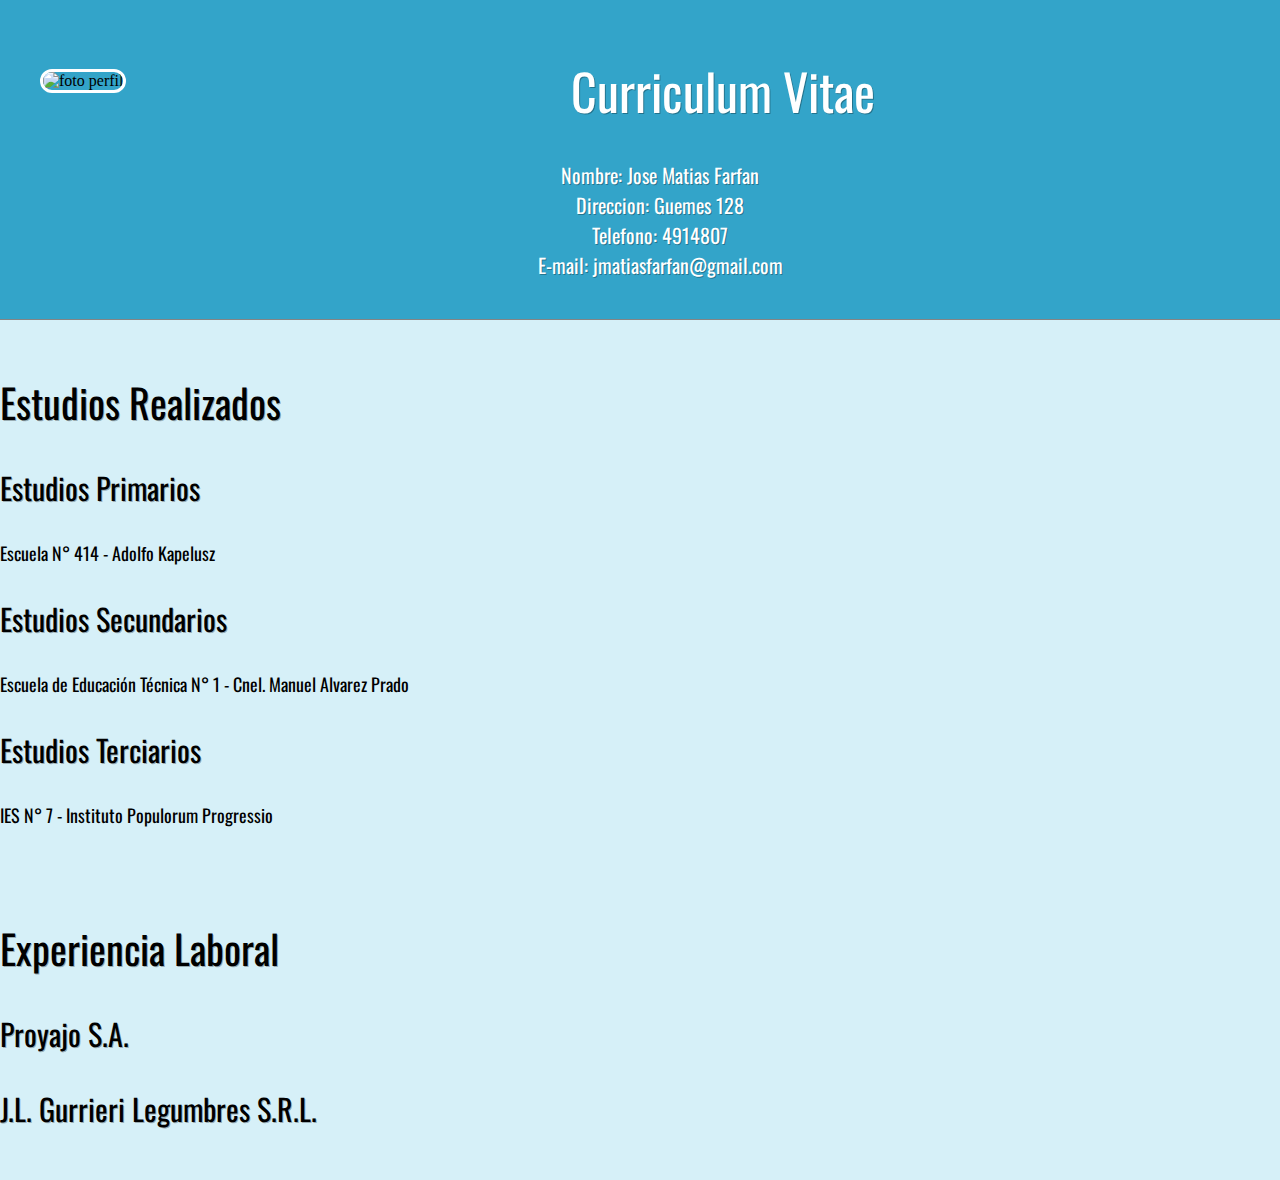
==== index.html @ fe47b985 "initial commit" ====
<!DOCTYPE html>
<html lang="es">
<head>
    <meta charset="UTF-8">
    <meta http-equiv="X-UA-Compatible" content="IE=edge">
    <meta name="viewport" content="width=device-width, initial-scale=1.0">
    <link rel="stylesheet" type="text/css" href="style.css">
    <title>Curriculum Vitae</title>
</head>

<body>

    <header>
        <div class="container">
            <figure>
                <img src="https://randomuser.me/api/portraits/men/77.jpg" alt="foto perfil">
            </figure>
        
            <h1>Curriculum Vitae</h1>
            <ul>
                <li>Nombre: Jose Matias Farfan</li>
                <li>Direccion: Guemes 128</li>
                <li>Telefono: 4914807</li>
                <li>E-mail: jmatiasfarfan@gmail.com</li>
            </ul>
        </div>
    </header>

    
    <section id="Formacion">
        <h2>Estudios Realizados</h2>
            <div class="estudios_list">

                <div class="estudios_detail">
                    <h3>Estudios Primarios</h3>
                    <p>Escuela N° 414 - Adolfo Kapelusz</p>
                </div>

                <div class="estudios_detail">
                    <h3>Estudios Secundarios</h3>
                    <p>Escuela de Educación Técnica N° 1 - Cnel. Manuel Alvarez Prado </p>
                </div>

                <div class="estudios_detail">
                    <h3>Estudios Terciarios</h3>
                    <p>IES N° 7 - Instituto Populorum Progressio</p>
                </div>

            </div>

    </section>
    <section id="Experiencia Laboral">
        <h2> Experiencia Laboral</h2>
            <div class="experiencia_list">
                <div class="experiencia_detail">
                    <h3> Proyajo S.A.</h3>

                </div>
            </div>

            <div class="experiencia_list">
                <div class="experiencia_detail">
                    <h3>J.L. Gurrieri Legumbres S.R.L.</h3>
                </div>
            </div>
        
    </section>
    <footer>

    </footer>
</body>
</html>
---- style.css ----
@import url(https://fonts.googleapis.com/css?family=Oswald:400,300,700);

body {
    
    margin: 0;
    
}

.container_16 {
	max-width: 860px;
	width: 80%;
	margin: 0 auto;
}


header{
    background-color:#33a4c9;
    border-bottom: 1px solid #848484;
    padding: 19px 0;
    overflow: hidden;
}

h1 {
  color: #fff;
  font: 400 50px oswald, sans-serif;
  text-shadow: 1px 1px 0 rgba(0,0,0,.3);
  float: center;
  text-align: center;
}

h2 {
  
  font-style: italic;
  font: 400 40px oswald,sans-serif;
  text-shadow: 1px 1px 0 rgba(0,0,0,.3);
}

h3 {
  
  font-style: italic;
  font: 400 30px oswald,sans-serif;
  text-shadow: 1px 1px 0 rgba(0,0,0,.3);
}

p {
  font: 400 18px oswald, sans-serif;
}


header ul {
  color: #fff;
  font: 400 20px oswald,sans-serif;
  text-shadow: 1px 1px 0 rgba(0,0,0,.3);
  text-align: center;
  float: center;
  list-style: none;
    
}

header figure {
  float:left;
  }

header figure img {
  border-radius: 90px;
  border: solid #fff;
  height: 175px;
  width: 175px;
  position: relative;
}
section {
  background-color:#d6f0f8;
  padding: 19px 0;
}
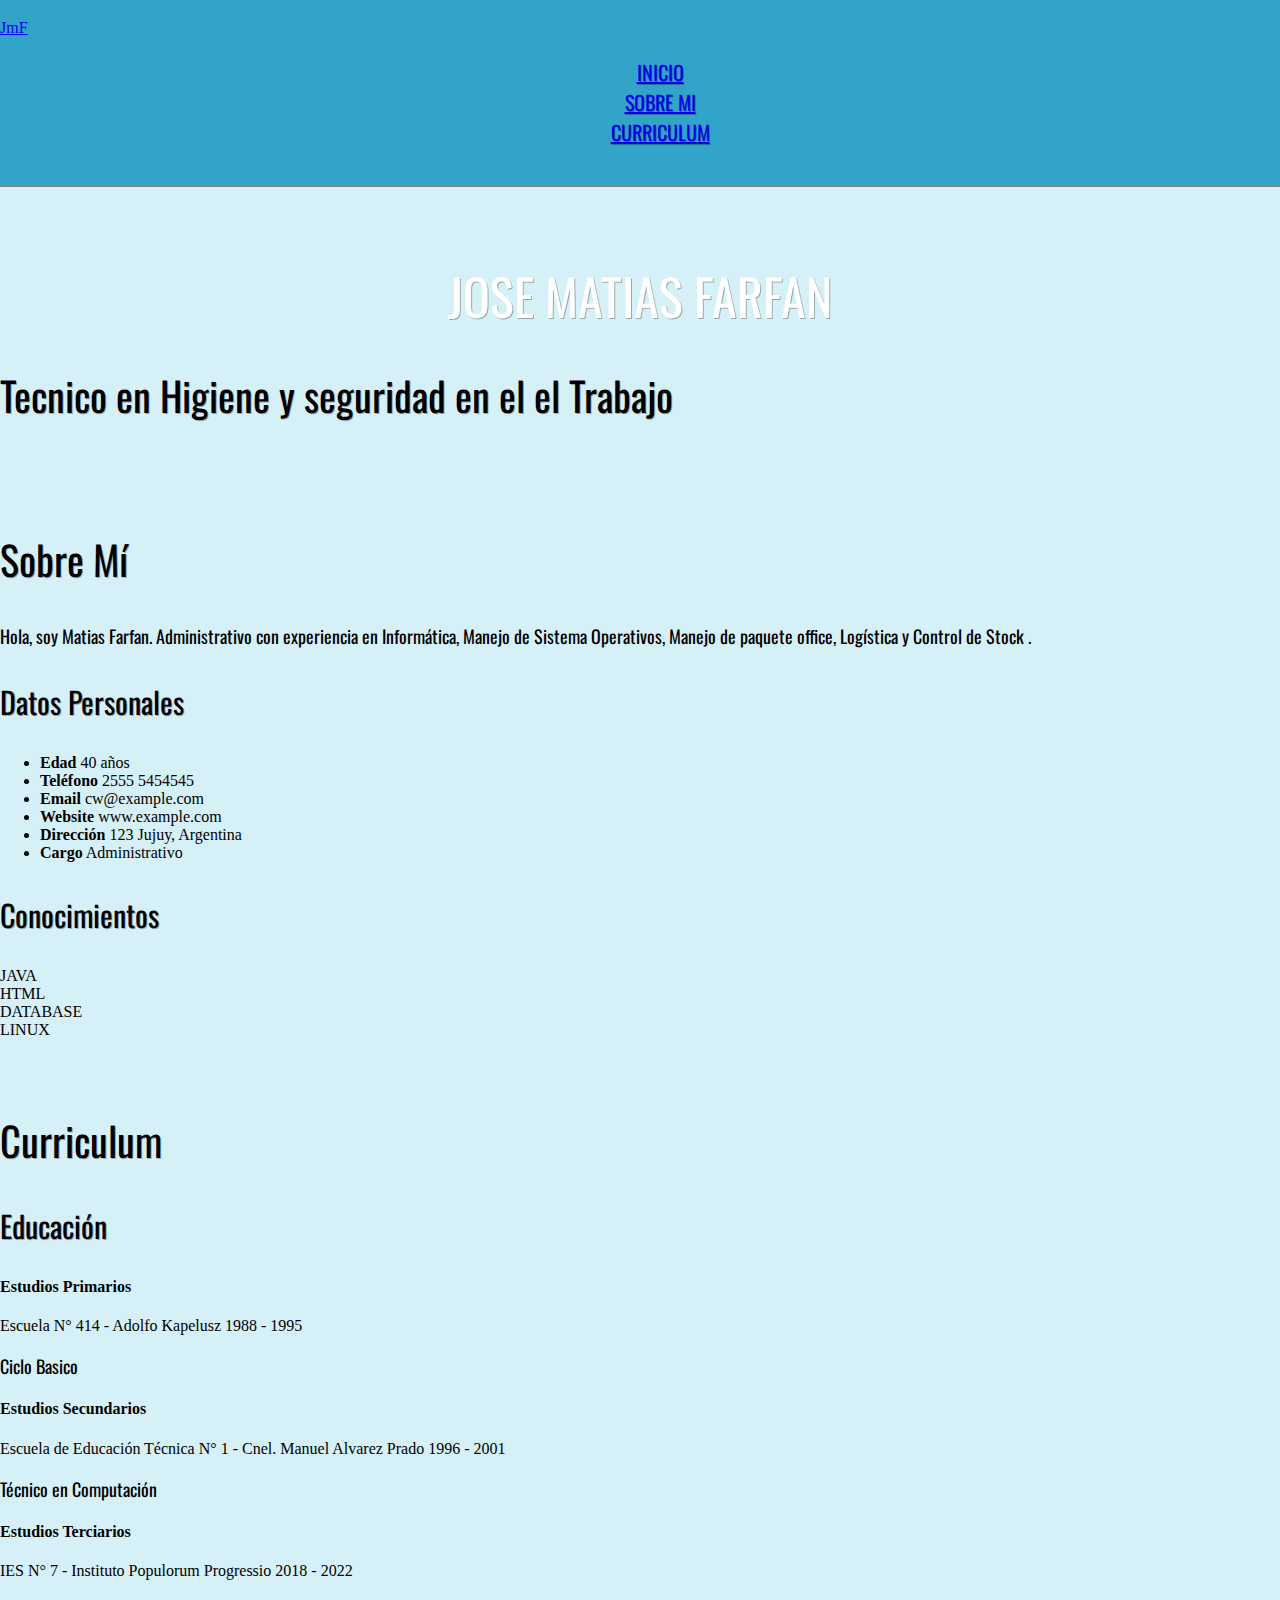
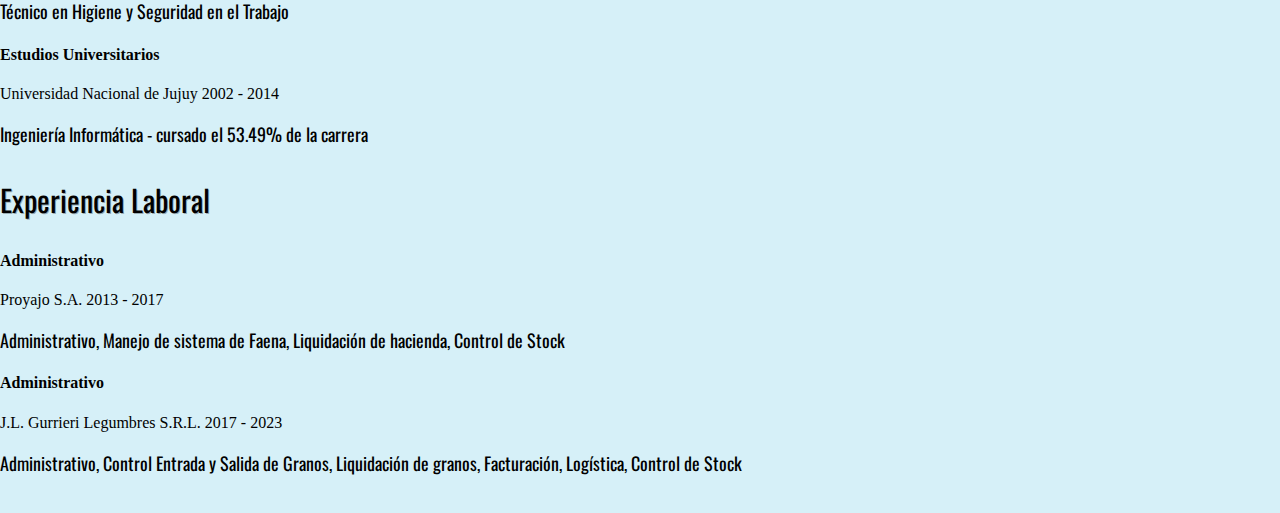
==== commit 284a842d: "modificacion index" ====
--- a/index.html
+++ b/index.html
@@ -4,69 +4,205 @@
     <meta charset="UTF-8">
     <meta http-equiv="X-UA-Compatible" content="IE=edge">
     <meta name="viewport" content="width=device-width, initial-scale=1.0">
+    <link rel="stylesheet" href="https://cdnjs.cloudflare.com/ajax/libs/font-awesome/6.1.2/css/all.min.css" integrity="sha512-1sCRPdkRXhBV2PBLUdRb4tMg1w2YPf37qatUFeS7zlBy7jJI8Lf4VHwWfZZfpXtYSLy85pkm9GaYVYMfw5BC1A==" crossorigin="anonymous" referrerpolicy="no-referrer" />
     <link rel="stylesheet" type="text/css" href="style.css">
     <title>Curriculum Vitae</title>
 </head>
 
 <body>
-
-    <header>
-        <div class="container">
-            <figure>
-                <img src="https://randomuser.me/api/portraits/men/77.jpg" alt="foto perfil">
-            </figure>
+    <!-- MENU ENCABEZADO -->
+    <div class="contenedor-header"> 
+        <header>
+            <div class="logo">
+                <a href="#">JmF</a>
+            </div>
+            <nav id="nav">
+                        
+                 <ul>
+                    <li><a href="#inicio" onclick="seleccionar()">INICIO</a></li>
+                    <li><a href="#sobremi" onclick="seleccionar()">SOBRE MI</a></li>
+                    <li><a href="#curriculum" onclick="seleccionar()">CURRICULUM</a></li>
+                </ul>
+            </nav>
+            <div class="nav-responsive" onclick="mostrarOcultarMenu()">
+                <i class="fa-solid fa-bars"></i>
+            </div>
+        </header>
+    </div>
+
+    <!-- SECCION INICIO -->
+    <section id="inicio" class="inicio">
+        <div class="contenido-banner">
+            <div class="contenedor-img">
+                <img src="img/yo.png" alt="">
+            </div>
+            <h1>JOSE MATIAS FARFAN</h1>
+            <h2>Tecnico en Higiene y seguridad en el el Trabajo</h2>
+            <div class="redes">
+                <a href="http://www.facebook.com"><i class="fa-brands fa-facebook-f"></i></a>
+                <a href="http://www.instagram.com"><i class="fa-brands fa-instagram"></i></a>
+                <a href="http://www.linkedin.com"><i class="fa-brands fa-linkedin-in"></i></a>
+                
+            </div>
+        </div>
+    </section>
+<!-- SECCION SOBRE MI -->
+    <section id="sobremi" class="sobremi">
+        <div class="contenido-seccion">
+            <h2>Sobre Mí</h2>
+            <p><span>Hola, soy Matias Farfan.</span> Administrativo con experiencia en Informática, Manejo de Sistema Operativos, Manejo de paquete office, Logística y Control de Stock .</p>
+
+            <div class="fila">
+                <!-- datos personales -->
+                <div class="col">
+                    <h3>Datos Personales</h3>
+                    <ul>
+                        <li>
+                            <strong>Edad</strong>
+                            40 años 
+                        </li>
+                        <li>
+                            <strong>Teléfono</strong>
+                            2555 5454545
+                        </li>
+                        <li>
+                            <strong>Email</strong>
+                            cw@example.com
+                        </li>
+                        <li>
+                            <strong>Website</strong>
+                            www.example.com
+                        </li>
+                        <li>
+                            <strong>Dirección</strong>
+                            123 Jujuy, Argentina
+                        </li>
+                        <li>
+                            <strong>Cargo</strong>
+                            <span>Administrativo</span>
+                        </li>
+                    </ul>
+                </div>
+
+                <!-- Conocimientos -->
+                <div class="col">
+                    <h3>Conocimientos</h3>
+                    <div class="contenedor-conocimientos">
+                        <div class="conocimientos">
+                            <i class="fa-brands fa-java"></i>
+                            <span>JAVA</span>
+                        </div>
+                        <div class="conocimientos">
+                            <i class="fa-brands fa-html5"></i>
+                            <span>HTML</span>
+                        </div>
+                        <div class="conocimientos">
+                            <i class="fa-solid fa-database"></i>
+                            <span>DATABASE</span>
+                        </div>
+                        <div class="conocimientos">
+                            <i class="fa-brands fa-linux"></i>
+                            <span>LINUX</span>
+                        </div>
+                        
+                    </div>
+                </div>
+            </div>
+            
+        </div>
+    </section>
+
+
+
+    <!-- SECCION CURRICULUM -->
+    
+    <section id="curriculum" class="curriculum">
         
-            <h1>Curriculum Vitae</h1>
-            <ul>
-                <li>Nombre: Jose Matias Farfan</li>
-                <li>Direccion: Guemes 128</li>
-                <li>Telefono: 4914807</li>
-                <li>E-mail: jmatiasfarfan@gmail.com</li>
-            </ul>
+            <div class="contenido-seccion">
+                <h2> Curriculum </h2>    
+                <div class="fila">
+                    <div class="col izquierda"> 
+                        <h3>Educación</h3>
+                        <div class="item izq"> 
+                            <h4>Estudios Primarios</h4>
+                            <span class="establecimiento">Escuela N° 414 - Adolfo Kapelusz </span>
+                            <span class="fecha">1988 - 1995</span>
+                            <p>Ciclo Basico</p>
+                            <div class="conectori">
+                                <div class="circuloi"></div>
+                            </div>
+                        </div>
+
+                        <div class="item izq"> 
+                            <h4>Estudios Secundarios</h4>
+                            <span class="establecimiento">Escuela de Educación Técnica N° 1 - Cnel. Manuel Alvarez Prado </span>
+                            <span class="fecha">1996 - 2001</span>
+                            <p>Técnico en Computación</p>
+                            <div class="conectori">
+                                <div class="circuloi"></div>
+                            </div>
+                        </div>
+
+                        <div class="item izq"> 
+                            <h4>Estudios Terciarios</h4>
+                            <span class="establecimiento">IES N° 7 - Instituto Populorum Progressio </span>
+                            <span class="fecha">2018 - 2022</span>
+                            <p>Técnico en Higiene y Seguridad en el Trabajo </p>
+                            <div class="conectori">
+                                <div class="circuloi"></div>
+                            </div>
+                        </div>
+
+                        <div class="item izq"> 
+                            <h4>Estudios Universitarios</h4>
+                            <span class="establecimiento">Universidad Nacional de Jujuy </span>
+                            <span class="fecha">2002 - 2014</span>
+                            <p>Ingeniería Informática - cursado el 53.49% de la carrera</p>
+                            <div class="conectori">
+                                <div class="circuloi"></div>
+                            </div>
+                        </div>
+                    </div>
+
+                    <div class=" col derecha">
+                        <h3>Experiencia Laboral</h3>
+                        <div class="item der">
+                            <h4>Administrativo</h4>
+                            <span class="empresa">Proyajo S.A.</span>
+                            <span class="fecha">2013 - 2017</span>
+                            <p>Administrativo, Manejo de sistema de Faena, Liquidación de hacienda, Control de Stock </p>
+                            <div class="conectord">
+                                <div class="circulod"></div>
+                            </div>
+                        </div>
+                        <div class="item der">
+                            <h4>Administrativo</h4>
+                            <span class="empresa">J.L. Gurrieri Legumbres S.R.L.</span>
+                            <span class="fecha">2017 - 2023</span>
+                            <p>Administrativo, Control Entrada y Salida de Granos, Liquidación de granos, Facturación, Logística, Control de Stock  </p>
+                            <div class="conectord">
+                                <div class="circulod"></div>
+                            </div>
+                        </div>
+
+                    </div>
+
+                </div>
+            </div>
+    </section>
+
+    
+    <footer>
+        <a href="#inicio" class="arriba">
+            <i class="fa-solid fa-angles-up"></i>
+        </a>
+        <div class="redes">
+            <a href="http://www.facebook.com"><i class="fa-brands fa-facebook-f"></i></a>
+            <a href="http://www.instagram.com"><i class="fa-brands fa-instagram"></i></a>
+            <a href="http://www.linkedin.com"><i class="fa-brands fa-linkedin-in"></i></a>
+            
         </div>
-    </header>
-
-    
-    <section id="Formacion">
-        <h2>Estudios Realizados</h2>
-            <div class="estudios_list">
-
-                <div class="estudios_detail">
-                    <h3>Estudios Primarios</h3>
-                    <p>Escuela N° 414 - Adolfo Kapelusz</p>
-                </div>
-
-                <div class="estudios_detail">
-                    <h3>Estudios Secundarios</h3>
-                    <p>Escuela de Educación Técnica N° 1 - Cnel. Manuel Alvarez Prado </p>
-                </div>
-
-                <div class="estudios_detail">
-                    <h3>Estudios Terciarios</h3>
-                    <p>IES N° 7 - Instituto Populorum Progressio</p>
-                </div>
-
-            </div>
-
-    </section>
-    <section id="Experiencia Laboral">
-        <h2> Experiencia Laboral</h2>
-            <div class="experiencia_list">
-                <div class="experiencia_detail">
-                    <h3> Proyajo S.A.</h3>
-
-                </div>
-            </div>
-
-            <div class="experiencia_list">
-                <div class="experiencia_detail">
-                    <h3>J.L. Gurrieri Legumbres S.R.L.</h3>
-                </div>
-            </div>
-        
-    </section>
-    <footer>
-
     </footer>
+    <script src="script.js"></script>
 </body>
-</html>+</html>
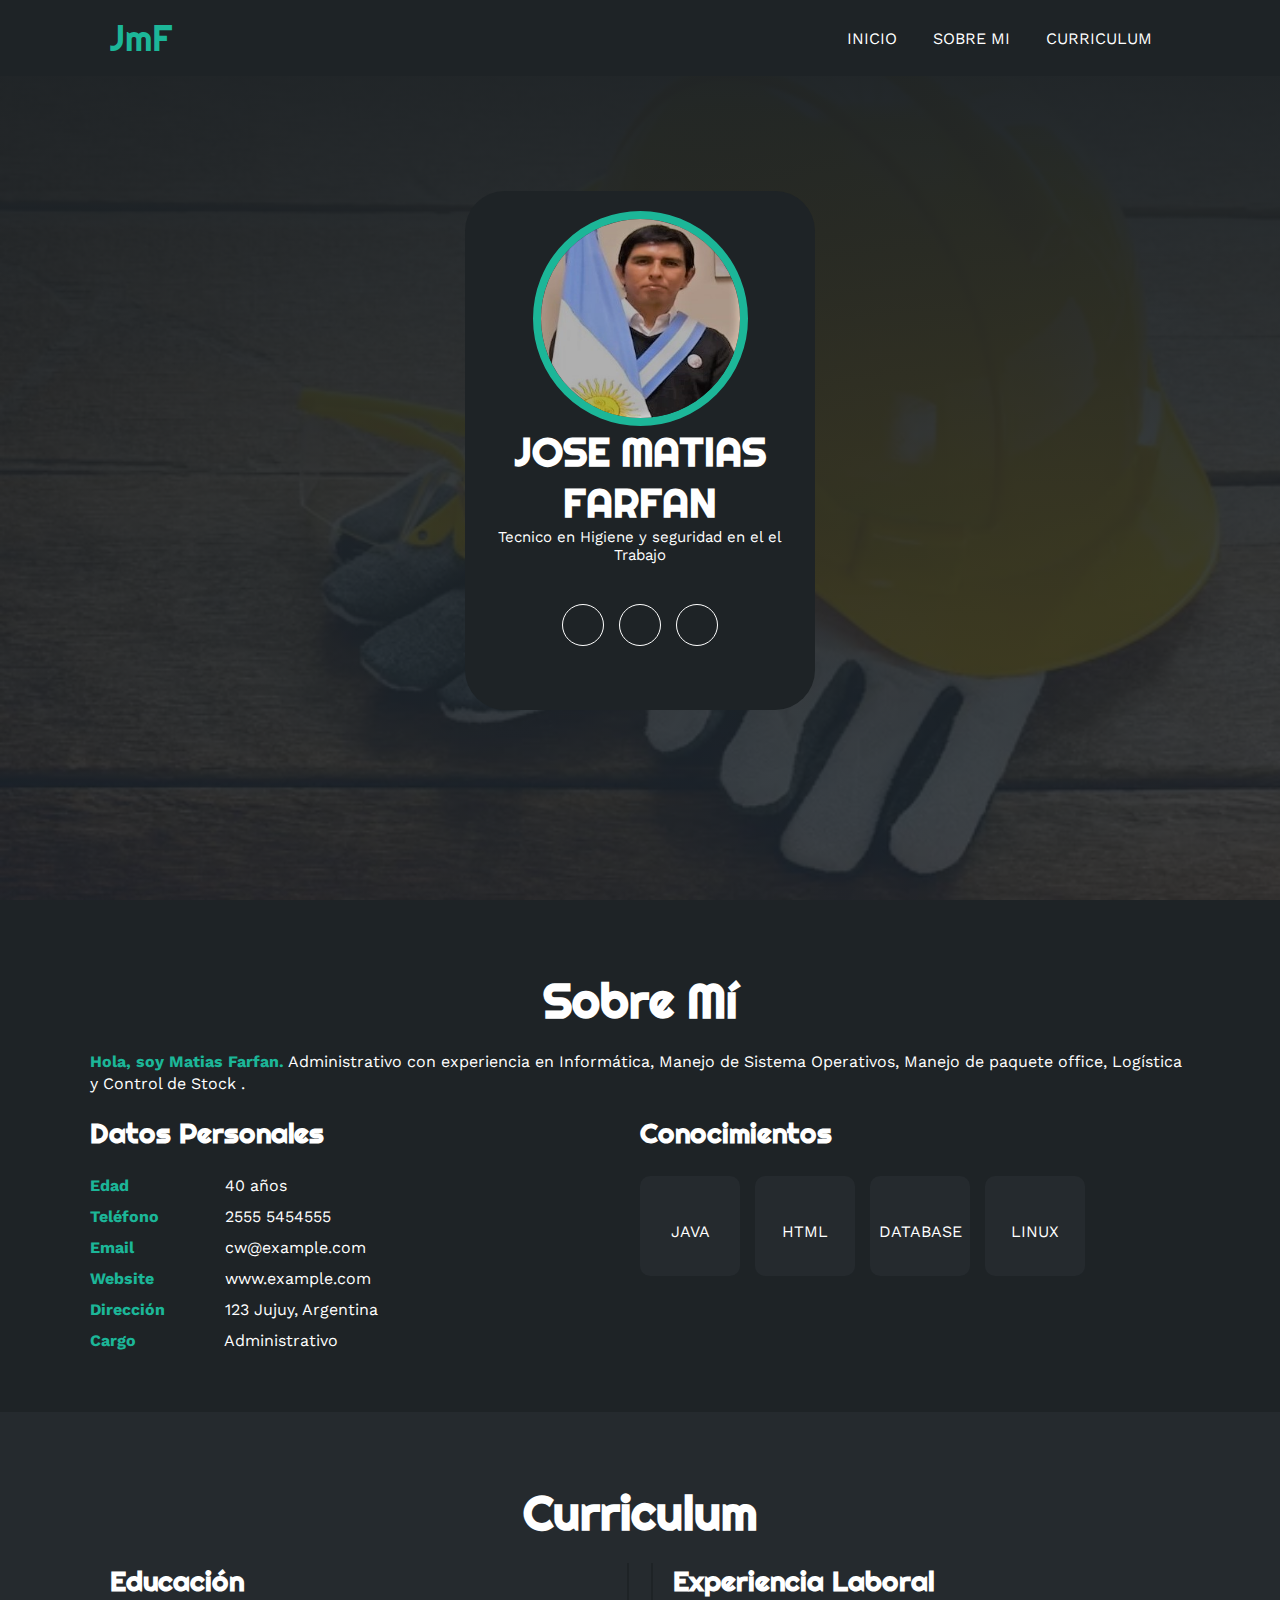
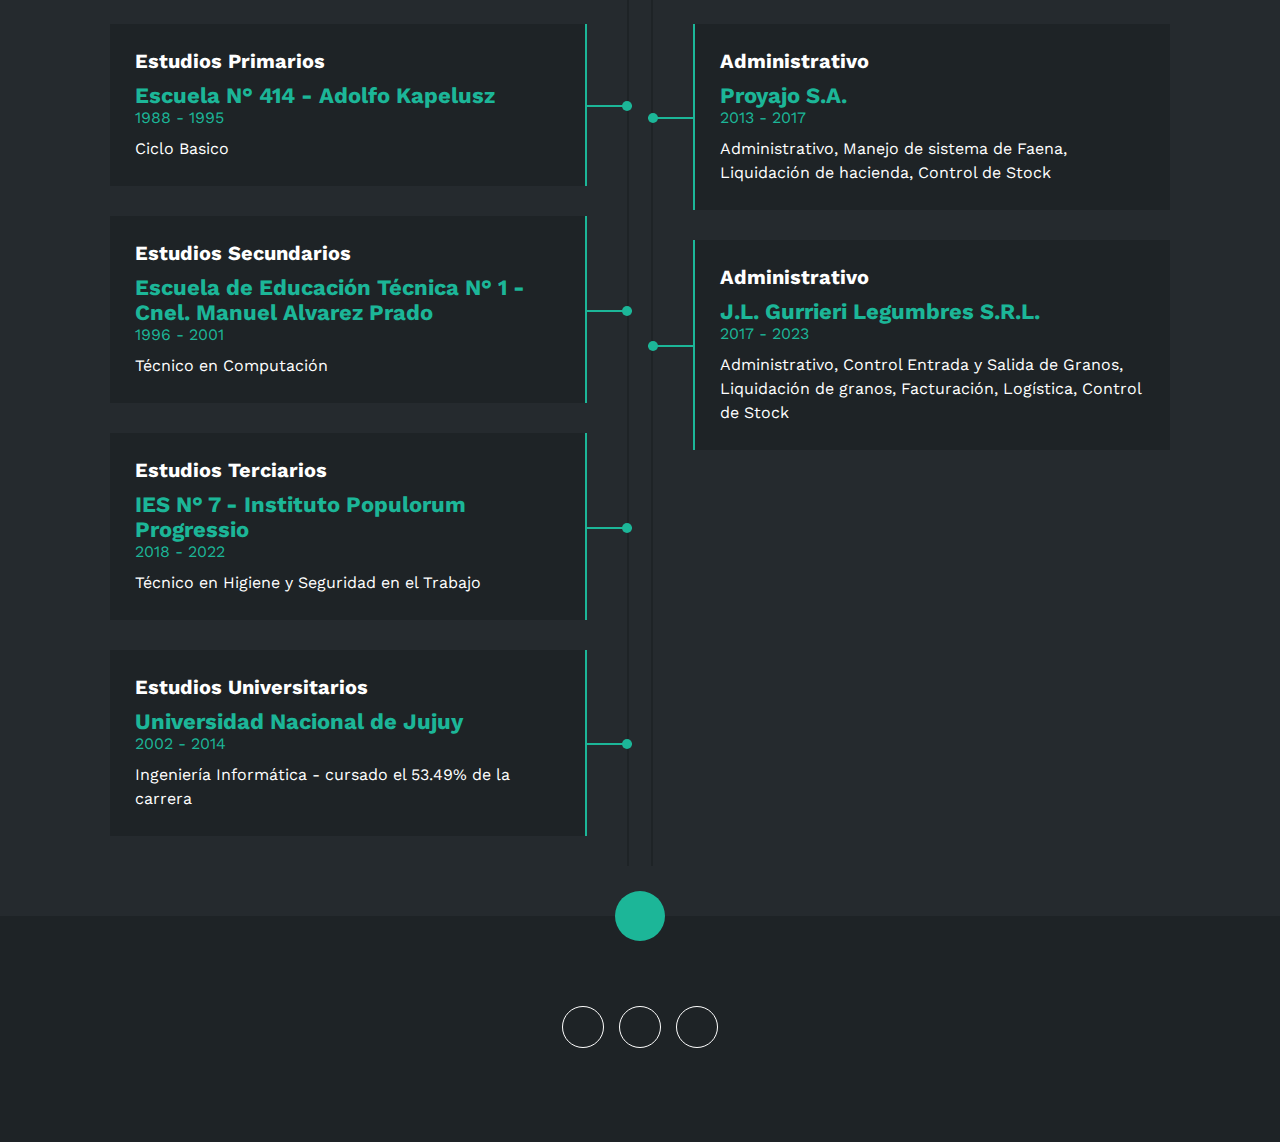
==== commit 262fcffd: "cambio telefono" ====
--- a/index.html
+++ b/index.html
@@ -63,7 +63,7 @@
                         </li>
                         <li>
                             <strong>Teléfono</strong>
-                            2555 5454545
+                            2555 5454555
                         </li>
                         <li>
                             <strong>Email</strong>
--- a/style.css
+++ b/style.css
@@ -1,75 +1,383 @@
-@import url(https://fonts.googleapis.com/css?family=Oswald:400,300,700);
-
-body {
-    
+@import url('https://fonts.googleapis.com/css2?family=Righteous&family=Work+Sans:wght@100;300;400;600;800&display=swap');
+
+*{
+    box-sizing: border-box;
+    font-family: 'Work Sans';
     margin: 0;
-    
-}
-
-.container_16 {
-	max-width: 860px;
-	width: 80%;
-	margin: 0 auto;
-}
-
-
-header{
-    background-color:#33a4c9;
-    border-bottom: 1px solid #848484;
-    padding: 19px 0;
-    overflow: hidden;
-}
-
-h1 {
-  color: #fff;
-  font: 400 50px oswald, sans-serif;
-  text-shadow: 1px 1px 0 rgba(0,0,0,.3);
-  float: center;
+    padding: 0;
+}
+
+html{
+  /* me permite deslizar cuando hago clic en los links del menu */
+  scroll-behavior: smooth;
+}
+/* MENU */
+.contenedor-header{
+  background: #1e2326;
+  position: fixed;
+  width: 100%;
+  top: 0;
+  left: 0;
+  z-index: 99;
+}
+.contenedor-header header{
+  max-width: 1100px;
+  margin: auto;
+  display: flex;
+  justify-content: space-between;
+  align-items: center;
+  padding: 15px 20px;
+}
+.contenedor-header header .logo a{
+  font-family: 'Righteous';
+  font-size: 36px;
+  color: #1CB698;
+  text-decoration: none;
+}
+.contenedor-header header ul{
+  display: flex;
+  list-style: none;
+}
+.contenedor-header header nav ul li a{
+  text-align: none;
+  color: #fff;
+  margin: 0 15px;
+  padding: 3px;
+  transition: .5s;
+  text-decoration: none;
+}
+.contenedor-header header nav ul li a:hover{
+  color: #1CB698;
+}
+.nav-responsive{
+  background-color: #1CB698;
+  color:#fff;
+  padding: 5px 10px;
+  border-radius: 5px;
+  cursor: pointer;
+  display: none;
+}
+/* SECCION INICIO */
+.inicio{
+  background: linear-gradient(to top, rgba(30,35,38,.8), rgba(30,35,38,1)),
+  url(img/fondo.jpg);
+  background-size: cover;
+  height: 100vh;
+  color: #fff;
+  display: flex;
+  align-items: center;
+}
+.inicio .contenido-banner{
+  padding: 20px;
+  background-color: #1e2326;
+  max-width: 350px;
+  margin: auto;
   text-align: center;
-}
-
-h2 {
-  
-  font-style: italic;
-  font: 400 40px oswald,sans-serif;
-  text-shadow: 1px 1px 0 rgba(0,0,0,.3);
-}
-
-h3 {
-  
-  font-style: italic;
-  font: 400 30px oswald,sans-serif;
-  text-shadow: 1px 1px 0 rgba(0,0,0,.3);
-}
-
-p {
-  font: 400 18px oswald, sans-serif;
-}
-
-
-header ul {
-  color: #fff;
-  font: 400 20px oswald,sans-serif;
-  text-shadow: 1px 1px 0 rgba(0,0,0,.3);
+  border-radius: 40px;
+}
+.inicio .contenido-banner img{
+  margin-top: 40px;
+  border: 8px solid #1CB698;
+  display: block;
+  height: 215px;
+  width: 215px;
+  margin: auto;
+  border-radius: 100%;
+}
+.inicio .contenido-banner h1{
+  margin-top: 40 px;
+  font-size: 40px;
+  font-family: 'Righteous';
+}
+.inicio .contenido-banner h2{
+  font-size: 15px;
+  font-weight: normal;
+}
+.inicio .contenido-banner .redes a{
+  color: #fff;
+  display: inline-block;
+  text-decoration: none;
+  border: 1px solid #fff;
+  border-radius: 100%;
+  width: 42px;
+  height: 42px;
+  line-height: 42px;
+  margin: 40px 5px;
+  font-size: 20px;
+  transition: .3s;
+}
+.inicio .contenido-banner .redes a:hover{
+  background-color: #1CB698;
+}
+/* SECCION SOBRE MI */
+
+/*datos personales*/
+.sobremi{
+  background-color: #1e2326;
+  color: #fff;
+  padding: 50px 20px;
+}
+.sobremi .contenido-seccion{
+  max-width: 1100px;
+  margin: auto;
+}
+.sobremi h2{
+  font-size: 48px;
+  font-family: 'Righteous';
   text-align: center;
-  float: center;
+  padding: 20px 0;
+
+}
+.sobremi .contenido-seccion p{
+  font: 18px;
+  line-height: 22px;
+  margin-bottom: 20px;
+}
+.sobremi .contenido-seccion p span{
+  color: #1CB698;
+  font-weight: bold;
+}
+.sobremi .fila{
+  display: flex;
+}
+.sobremi .fila .col
+{
+  width: 50%;
+}
+.sobremi .fila .col h3{
+  font-size: 28px;
+  font-family: 'Righteous';
+  margin-bottom: 25px;
+}
+.sobremi .fila .col ul{
   list-style: none;
-    
-}
-
-header figure {
-  float:left;
-  }
-
-header figure img {
-  border-radius: 90px;
-  border: solid #fff;
-  height: 175px;
-  width: 175px;
+}
+.sobremi .fila .col ul li{
+  margin: 12px 0;
+}
+.sobremi .fila .col ul li strong{
+  display: inline-block;
+  color: #1CB698;
+  width: 130px;
+}
+/*conocimientos*/
+.sobremi .fila .col .contenedor-conocimientos{
+  display: flex;
+  flex-wrap: wrap;
+}
+.sobremi .fila .col .contenedor-conocimientos .conocimientos{
+  width: 100px;
+  height: 100px;
+  background-color: #252A2E;
+  border-radius: 10px;
+  margin: 0 15px 15px 0;
+  display: flex;
+  flex-direction: column;
+  align-items: center;
+  justify-content: center;
+  transition: .3s;
+}
+.sobremi .fila .col .contenedor-conocimientos .conocimientos:hover{
+  background-color: #1CB698;
+}
+.sobremi .fila .col .contenedor-conocimientos .conocimientos i{
+  font-size: 30px;
+  margin-bottom: 10px;
+}
+/* SECCION CURRICULUM */
+.curriculum{
+  background-color: #252A2E;
+  color: #fff;
+  padding: 50px 20px;
+}
+.curriculum .contenido-seccion{
+  max-width: 1100px;
+  margin: auto;
+}
+.curriculum h2{
+  font-size: 48px;
+  font-family: 'Righteous';
+  text-align: center;
+  padding: 20px 0;
+
+}
+.curriculum .fila{
+  display: flex;
+  justify-content: space-between;
+}
+.curriculum .fila .col{
+  width: 49%;
+  padding: 0 20px;
+}
+.curriculum .fila .col h3{
+  font-size: 28px;
+  font-family: 'Righteous';
+  margin-bottom: 25px;
+}
+.curriculum .fila .izquierda{
+  border-right: 2px solid #1e2326;
+}
+.curriculum .fila .derecha{
+  border-left: 2px solid #1e2326;
+}
+.curriculum .fila .item{
+  padding: 25px;
+  margin-bottom: 30px;
+  background-color: #1e2326;
   position: relative;
 }
-section {
-  background-color:#d6f0f8;
-  padding: 19px 0;
-}
-
+.curriculum .fila .item h4{
+  font-size: 20px;
+  margin-bottom: 10px;
+}
+.curriculum .fila .item .establecimiento{
+  color: #1CB698;
+  font-size: 22px;
+  font-weight: bold;
+  display: block;
+}
+.curriculum .fila .item .empresa{
+  color: #1CB698;
+  font-size: 22px;
+  font-weight: bold;
+  display: block;
+}
+.curriculum .fila .item .fecha{
+  display: block;
+  color: #1CB698;
+  margin-bottom: 10px;
+}
+.curriculum .fila .item p{
+  line-height: 24px;
+}
+.curriculum .fila .izq{
+  border-right: 2px solid #1CB698;
+  margin-right: 20px;
+}
+.curriculum .fila .der{
+  border-left: 2px solid #1CB698;
+  margin-left: 20px;
+}
+
+.curriculum .fila .item .conectori{
+  height: 2px;
+  background-color: #1CB698;
+  width: 47px;
+  position: absolute;
+  top: 50%;
+  right: -47px;
+  z-index: 5;
+}
+.curriculum .fila .item .conectori .circuloi{
+  display: block;
+  height: 10px;
+  width: 10px;
+  border-radius: 50%;
+  background-color: #1CB698;
+  float: right;
+  position: relative;
+  bottom: 4px;
+}
+.curriculum .fila .item .conectord{
+  height: 2px;
+  background-color: #1CB698;
+  width: 47px;
+  position: absolute;
+  top: 50%;
+  left: -47px;
+  z-index: 5;
+}
+.curriculum .fila .item .conectord .circulod{
+  display: block;
+  height: 10px;
+  width: 10px;
+  border-radius: 50%;
+  background-color: #1CB698;
+  float: left;
+  position: relative;
+  bottom: 4px;
+}
+
+/* SECCION FOOTER*/
+footer{
+  background-color: #1e2326;
+  color: #fff;
+  padding: 50px 0 30px 0;
+  text-align: center;
+  position: relative;
+  width: 100%;
+}
+footer .redes{
+  margin-bottom: 20px;
+}
+footer .redes a{
+  color: #fff;
+  display: inline-block;
+  text-decoration: none;
+  border: 1px solid #fff;
+  border-radius: 100%;
+  width: 42px;
+  height: 42px;
+  line-height: 42px;
+  margin: 40px 5px;
+  font-size: 20px;
+  transition: .3s;
+}
+footer .arriba{
+  display: block;
+  width: 50px;
+  height: 50px;
+  background-color: #1CB698;
+  color: #fff;
+  position: absolute;
+  left: 50%;
+  transform: translateX(-50%);
+  top: -25px;
+  border-radius: 50%;
+  line-height: 50px;
+  font-size: 18px;
+}
+/* SECCION RESPONSIVE */
+@media screen and (max-width:980px){
+  nav{
+      display: none;
+  }
+  .nav-responsive{
+      display: block !important;
+  }
+  nav.responsive{
+      display: block;
+      position: absolute;
+      right: 0;
+      top: 75px;
+      background-color: #252A2E;
+      width: 180px;
+  }
+  nav.responsive ul{
+      display: block;
+  }
+  nav.responsive ul li{
+      border-bottom: 1px solid #fff;
+      padding: 10px 0;
+  }
+}
+@media screen and (max-width:700px){
+  .sobremi .fila{
+      display: block;
+  }
+  .sobremi .fila .col{
+      width: fit-content;
+  }
+
+  .curriculum .fila{
+      display: block;
+  }
+  .curriculum .fila .col{
+      width: 90%;
+  }
+  .curriculum .fila .derecha{
+      margin-left: 20px;
+  }
+
+}
+
